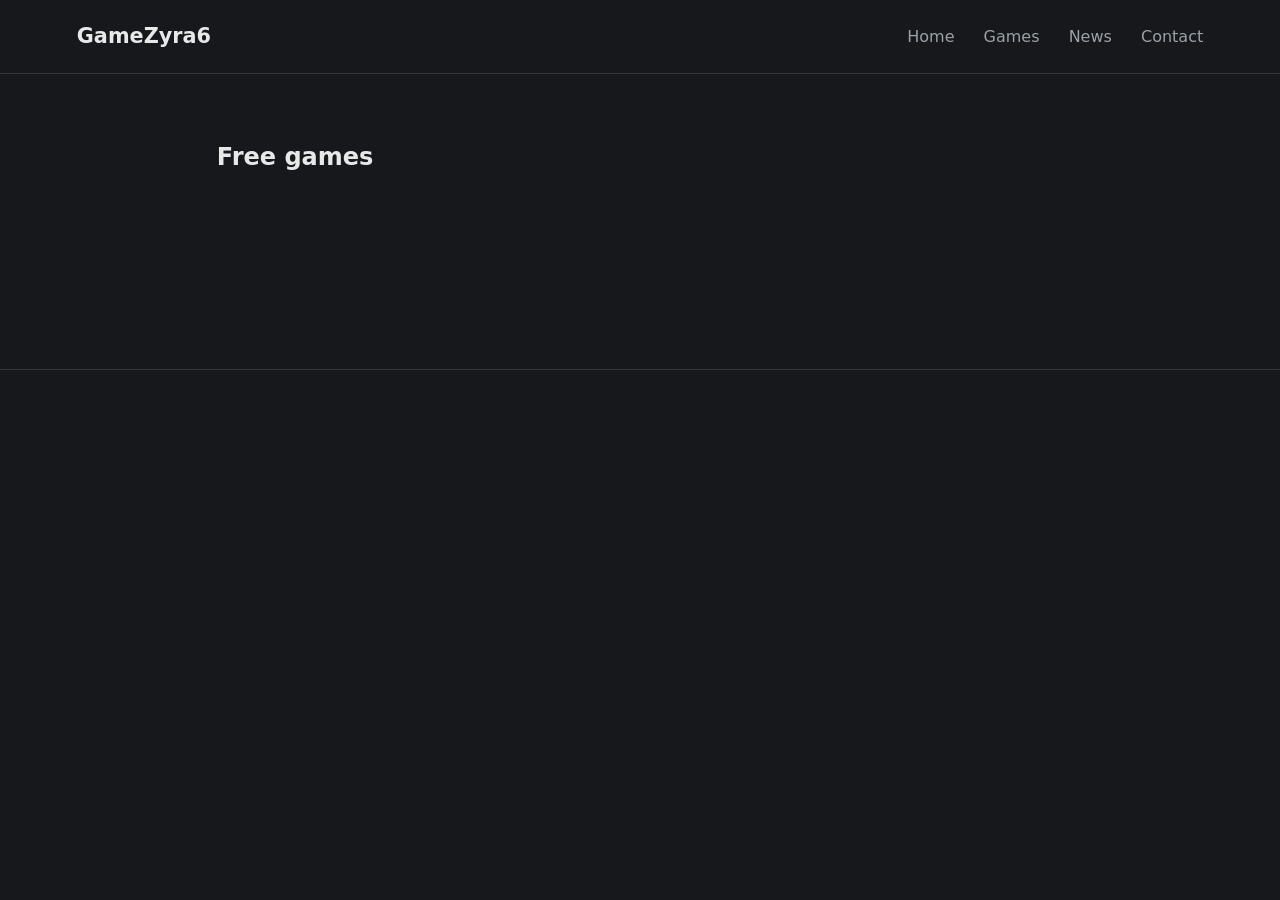
==== games.html @ c2471578 "Create games.html" ====
<!DOCTYPE html>
<html lang="en">
<head>
  <meta charset="UTF-8">
  <meta name="viewport" content="width=device-width, initial-scale=1">
  <title>Gamezyra</title>
  <link rel="stylesheet" href="css/style.css">
</head>
<body>
  <header class="site-header">
    <a class="logo" href="index.html" id="siteName"></a>
    <nav>
      <a href="index.html">Home</a>
      <a href="games.html">Games</a>
      <a href="news.html">News</a>
      <a href="index.html#contact">Contact</a>
    </nav>
  </header>

  <main>
    <section class="page-title">
      <h1>Free games</h1>
    </section>
    <section>
      <div class="filters" id="filters"></div>
      <div class="card-grid" id="gameGrid"></div>
    </section>
  </main>

  <footer><p id="footerText"></p></footer>
  <script src="js/main.js"></script>
</body>
</html>
---- css/style.css ----
:root {
  --bg: #16181b;
  --surface: #1f2226;
  --line: #31363c;
  --text: #e6e8ea;
  --muted: #9aa1a8;
  --accent: #7f9bb5;
}

* { box-sizing: border-box; margin: 0; padding: 0; }
html { scroll-behavior: smooth; }

body {
  background: var(--bg);
  color: var(--text);
  font-family: "Segoe UI", system-ui, -apple-system, sans-serif;
  line-height: 1.6;
}

a { color: inherit; text-decoration: none; }
a:focus-visible { outline: 2px solid var(--accent); outline-offset: 3px; }

.site-header {
  display: flex;
  justify-content: space-between;
  align-items: center;
  padding: 1.25rem 6vw;
  border-bottom: 1px solid var(--line);
  position: sticky;
  top: 0;
  background: var(--bg);
}
.logo { font-weight: 700; font-size: 1.3rem; }
nav a { margin-left: 1.5rem; color: var(--muted); }
nav a:hover { color: var(--text); }

main section { padding: 4rem 6vw; max-width: 1000px; margin: 0 auto; }

.hero { padding-top: 6rem; padding-bottom: 6rem; }
.hero h1 { font-size: clamp(2.2rem, 6vw, 4rem); line-height: 1.1; max-width: 14ch; }
.hero p { color: var(--muted); max-width: 52ch; margin: 1.25rem 0 2rem; }

h2 { font-size: 1.6rem; margin-bottom: 1.5rem; }
h3 { font-size: 1.1rem; margin-bottom: 0.3rem; }
p { color: var(--muted); }

.button {
  display: inline-block;
  padding: 0.75rem 1.5rem;
  background: var(--accent);
  color: #10151a;
  font-weight: 600;
  border-radius: 4px;
}
.button:hover { background: #95aec5; }

.game-list {
  list-style: none;
  display: grid;
  grid-template-columns: repeat(auto-fit, minmax(220px, 1fr));
  gap: 1px;
  background: var(--line);
  border: 1px solid var(--line);
}
.game-list li { background: var(--surface); padding: 1.5rem; }

.table-wrap, table { width: 100%; }
table { border-collapse: collapse; display: block; overflow-x: auto; }
th, td { text-align: left; padding: 0.9rem 1rem; border-bottom: 1px solid var(--line); white-space: nowrap; }
th { color: var(--muted); font-weight: 500; }

article { padding: 1.25rem 0; border-bottom: 1px solid var(--line); }

footer { padding: 2rem 6vw; border-top: 1px solid var(--line); text-align: center; }

@media (max-width: 600px) {
  .site-header { flex-direction: column; gap: 0.75rem; }
  nav a { margin: 0 0.75rem; }
}

@media (prefers-reduced-motion: reduce) {
  html { scroll-behavior: auto; }
}
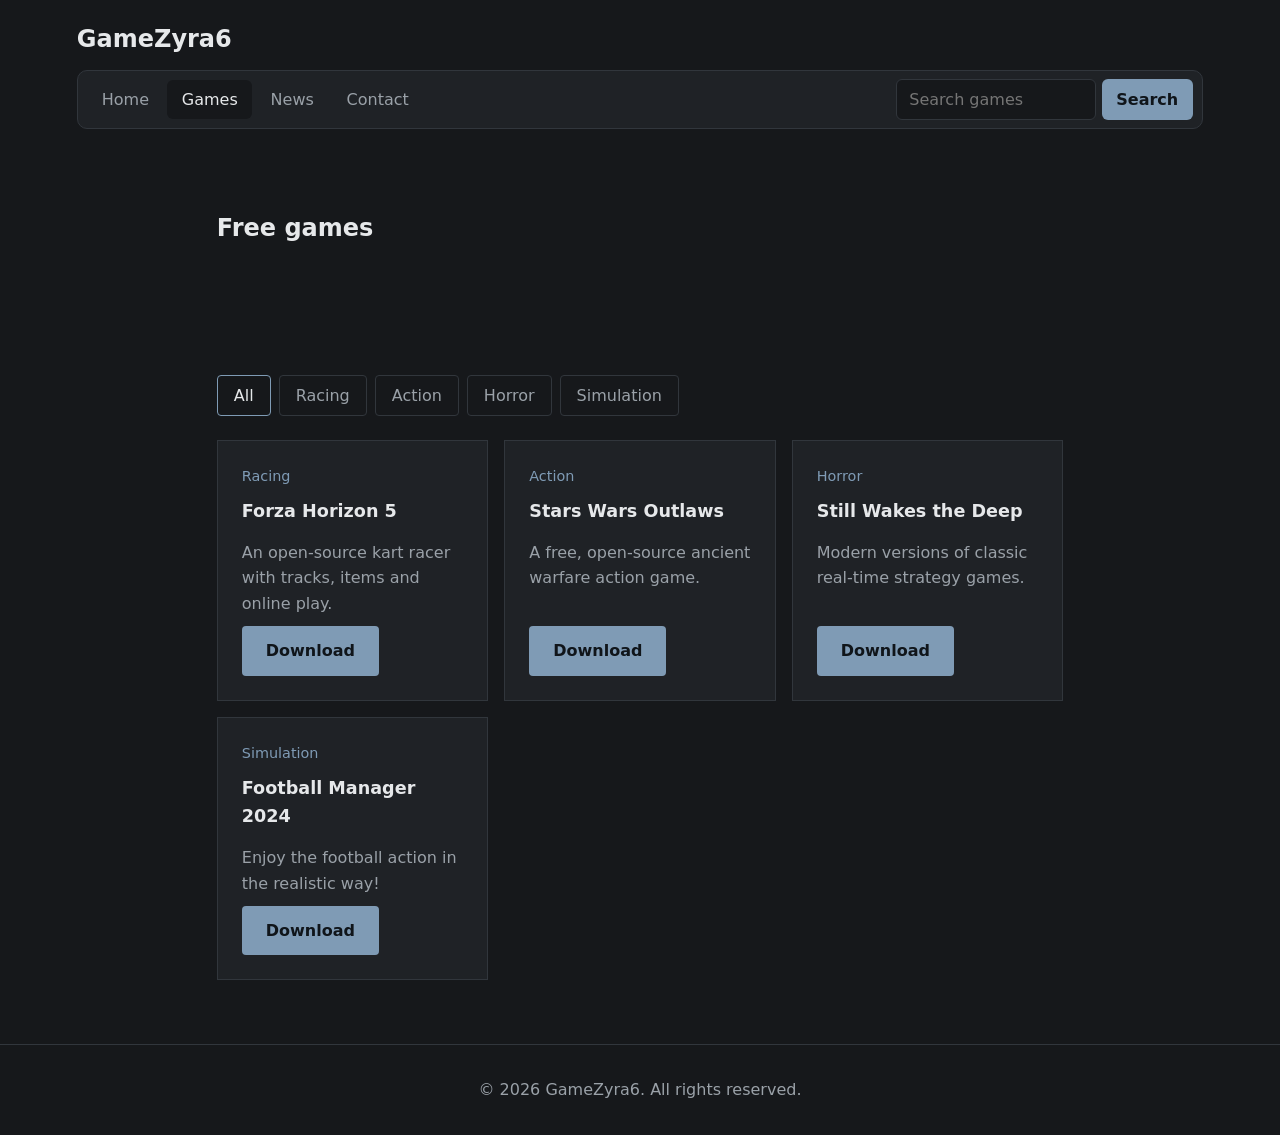
==== commit 00d1dac7: "Update games.html" ====
--- a/games.html
+++ b/games.html
@@ -9,12 +9,18 @@
 <body>
   <header class="site-header">
     <a class="logo" href="index.html" id="siteName"></a>
-    <nav>
-      <a href="index.html">Home</a>
-      <a href="games.html">Games</a>
-      <a href="news.html">News</a>
-      <a href="index.html#contact">Contact</a>
-    </nav>
+    <div class="nav-card">
+      <nav>
+        <a href="index.html">Home</a>
+        <a href="games.html">Games</a>
+        <a href="news.html">News</a>
+        <a href="index.html#contact">Contact</a>
+      </nav>
+      <form class="search" action="games.html" method="get" role="search">
+        <input type="search" name="q" placeholder="Search games" aria-label="Search games">
+        <button type="submit">Search</button>
+      </form>
+    </div>
   </header>
 
   <main>
--- a/css/style.css
+++ b/css/style.css
@@ -20,19 +20,34 @@
 a { color: inherit; text-decoration: none; }
 a:focus-visible { outline: 2px solid var(--accent); outline-offset: 3px; }
 
-.site-header {
+.site-header { padding: 1.25rem 6vw 1rem; }
+.logo { font-weight: 700; font-size: 1.5rem; display: inline-block; }
+.nav-card {
   display: flex;
   justify-content: space-between;
   align-items: center;
-  padding: 1.25rem 6vw;
-  border-bottom: 1px solid var(--line);
-  position: sticky;
-  top: 0;
-  background: var(--bg);
+  flex-wrap: wrap;
+  gap: 0.75rem;
+  margin-top: 0.75rem;
+  padding: 0.5rem 0.6rem;
+  background: var(--surface);
+  border: 1px solid var(--line);
+  border-radius: 10px;
 }
-.logo { font-weight: 700; font-size: 1.3rem; }
-nav a { margin-left: 1.5rem; color: var(--muted); }
-nav a:hover { color: var(--text); }
+nav { display: flex; flex-wrap: wrap; gap: 0.25rem; }
+nav a { padding: 0.4rem 0.9rem; border-radius: 6px; color: var(--muted); }
+nav a:hover, nav a.on { color: var(--text); background: var(--bg); }
+.search { display: flex; gap: 0.4rem; }
+.search input {
+  background: var(--bg); color: var(--text); border: 1px solid var(--line);
+  border-radius: 6px; padding: 0.4rem 0.8rem; font: inherit; width: 200px;
+}
+.search input:focus { outline: 2px solid var(--accent); outline-offset: 1px; }
+.search button {
+  background: var(--accent); color: #10151a; border: 0; border-radius: 6px;
+  padding: 0.4rem 0.9rem; font: inherit; font-weight: 600; cursor: pointer;
+}
+.search button:hover { background: #95aec5; }
 
 main section { padding: 4rem 6vw; max-width: 1000px; margin: 0 auto; }
 
@@ -74,10 +89,31 @@
 footer { padding: 2rem 6vw; border-top: 1px solid var(--line); text-align: center; }
 
 @media (max-width: 600px) {
-  .site-header { flex-direction: column; gap: 0.75rem; }
-  nav a { margin: 0 0.75rem; }
+  .search { width: 100%; }
+  .search input { flex: 1; width: auto; }
 }
 
 @media (prefers-reduced-motion: reduce) {
   html { scroll-behavior: auto; }
 }
+
+/* multi-page additions */
+.game-list li:hover { background: #262a2f; }
+.game-list a { display: block; padding: 1.5rem; }
+.game-list li { padding: 0; }
+.page-title { padding-top: 4rem; }
+.filters { display: flex; flex-wrap: wrap; gap: 0.5rem; margin-bottom: 1.5rem; }
+.filters button {
+  background: none; color: var(--muted); border: 1px solid var(--line);
+  padding: 0.4rem 1rem; border-radius: 4px; font: inherit; cursor: pointer;
+}
+.filters button.on, .filters button:hover { color: var(--text); border-color: var(--accent); }
+.card-grid { display: grid; grid-template-columns: repeat(auto-fill, minmax(260px, 1fr)); gap: 1rem; }
+.card { background: var(--surface); border: 1px solid var(--line); padding: 1.5rem; display: flex; flex-direction: column; gap: 0.6rem; }
+.card .button { align-self: flex-start; margin-top: auto; }
+.meta { font-size: 0.9rem; color: var(--accent); }
+.post-link:hover { color: var(--accent); }
+.post-body p { margin-bottom: 1.2rem; max-width: 65ch; color: var(--text); }
+.back { display: inline-block; margin-bottom: 1.5rem; color: var(--accent); }
+article { padding: 1.25rem 0; }
+.card-img { width: 100%; aspect-ratio: 16 / 9; object-fit: cover; background: var(--line); display: block; }
